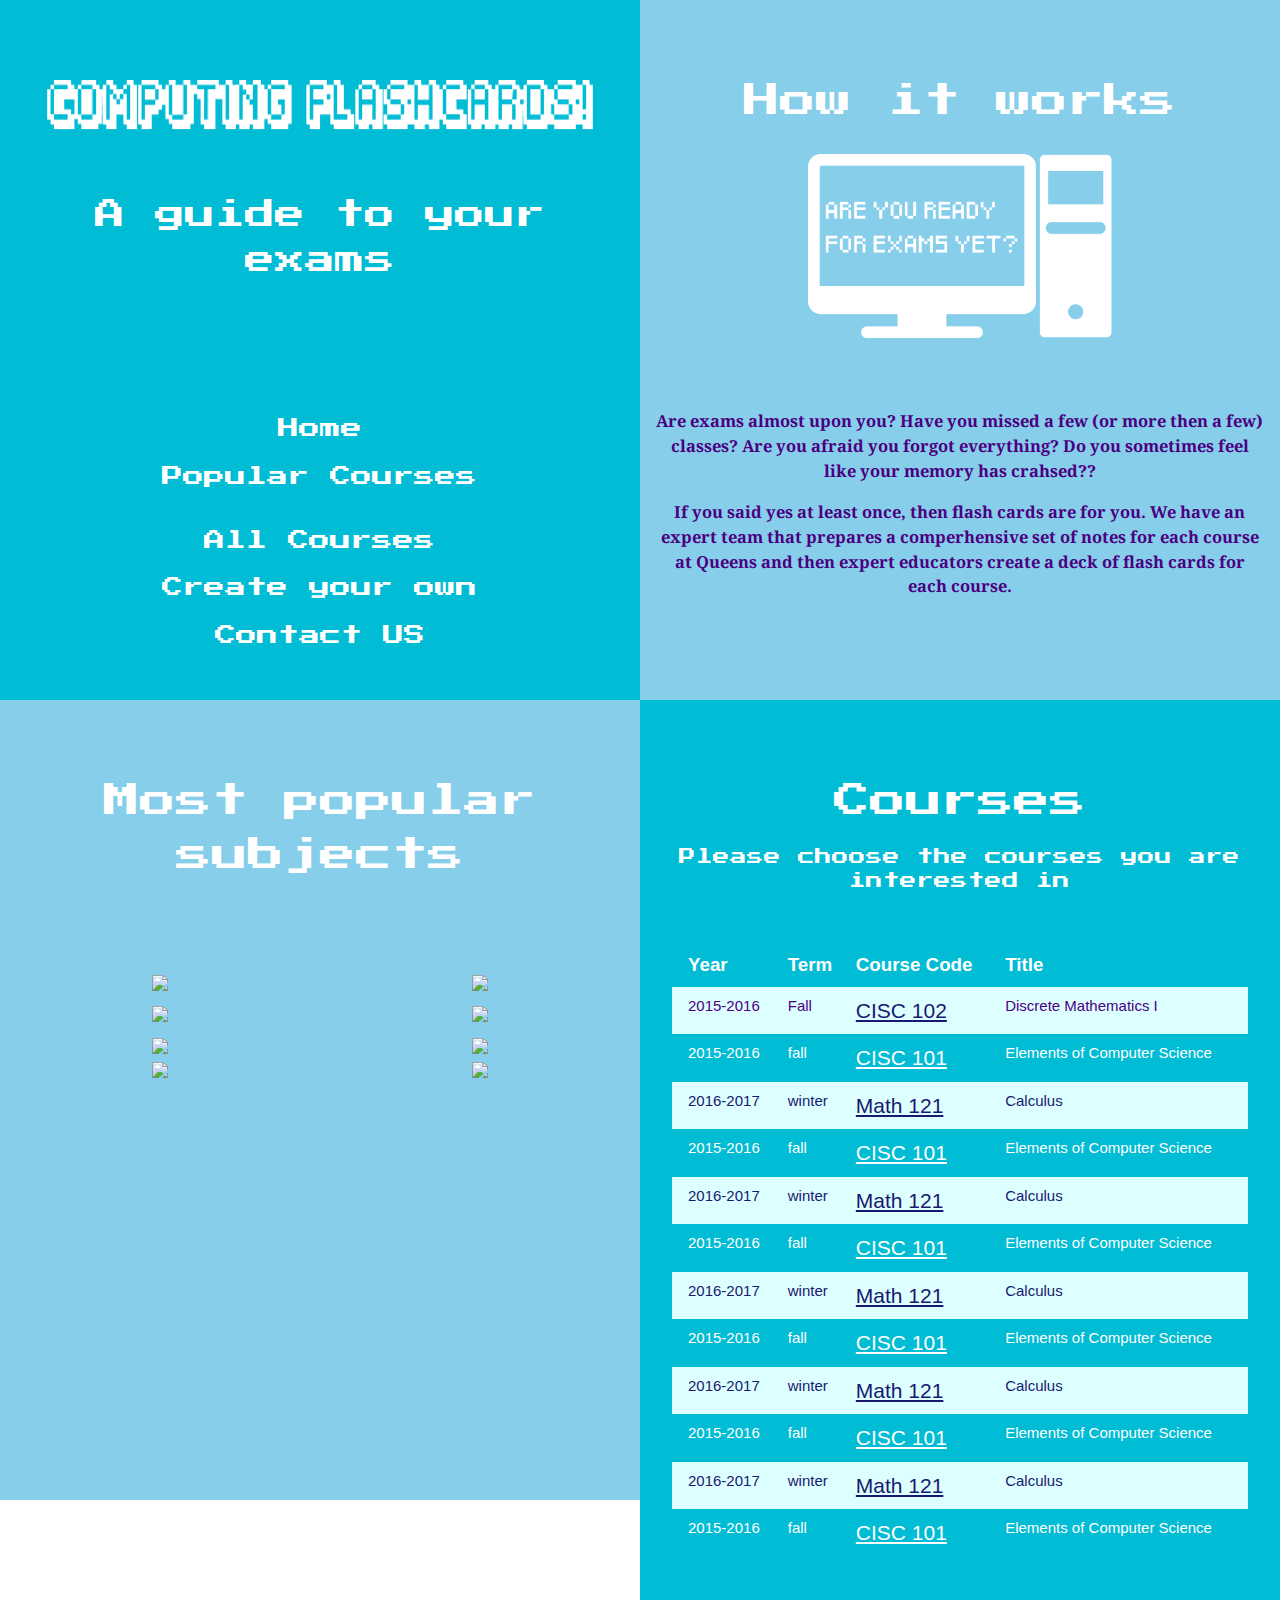
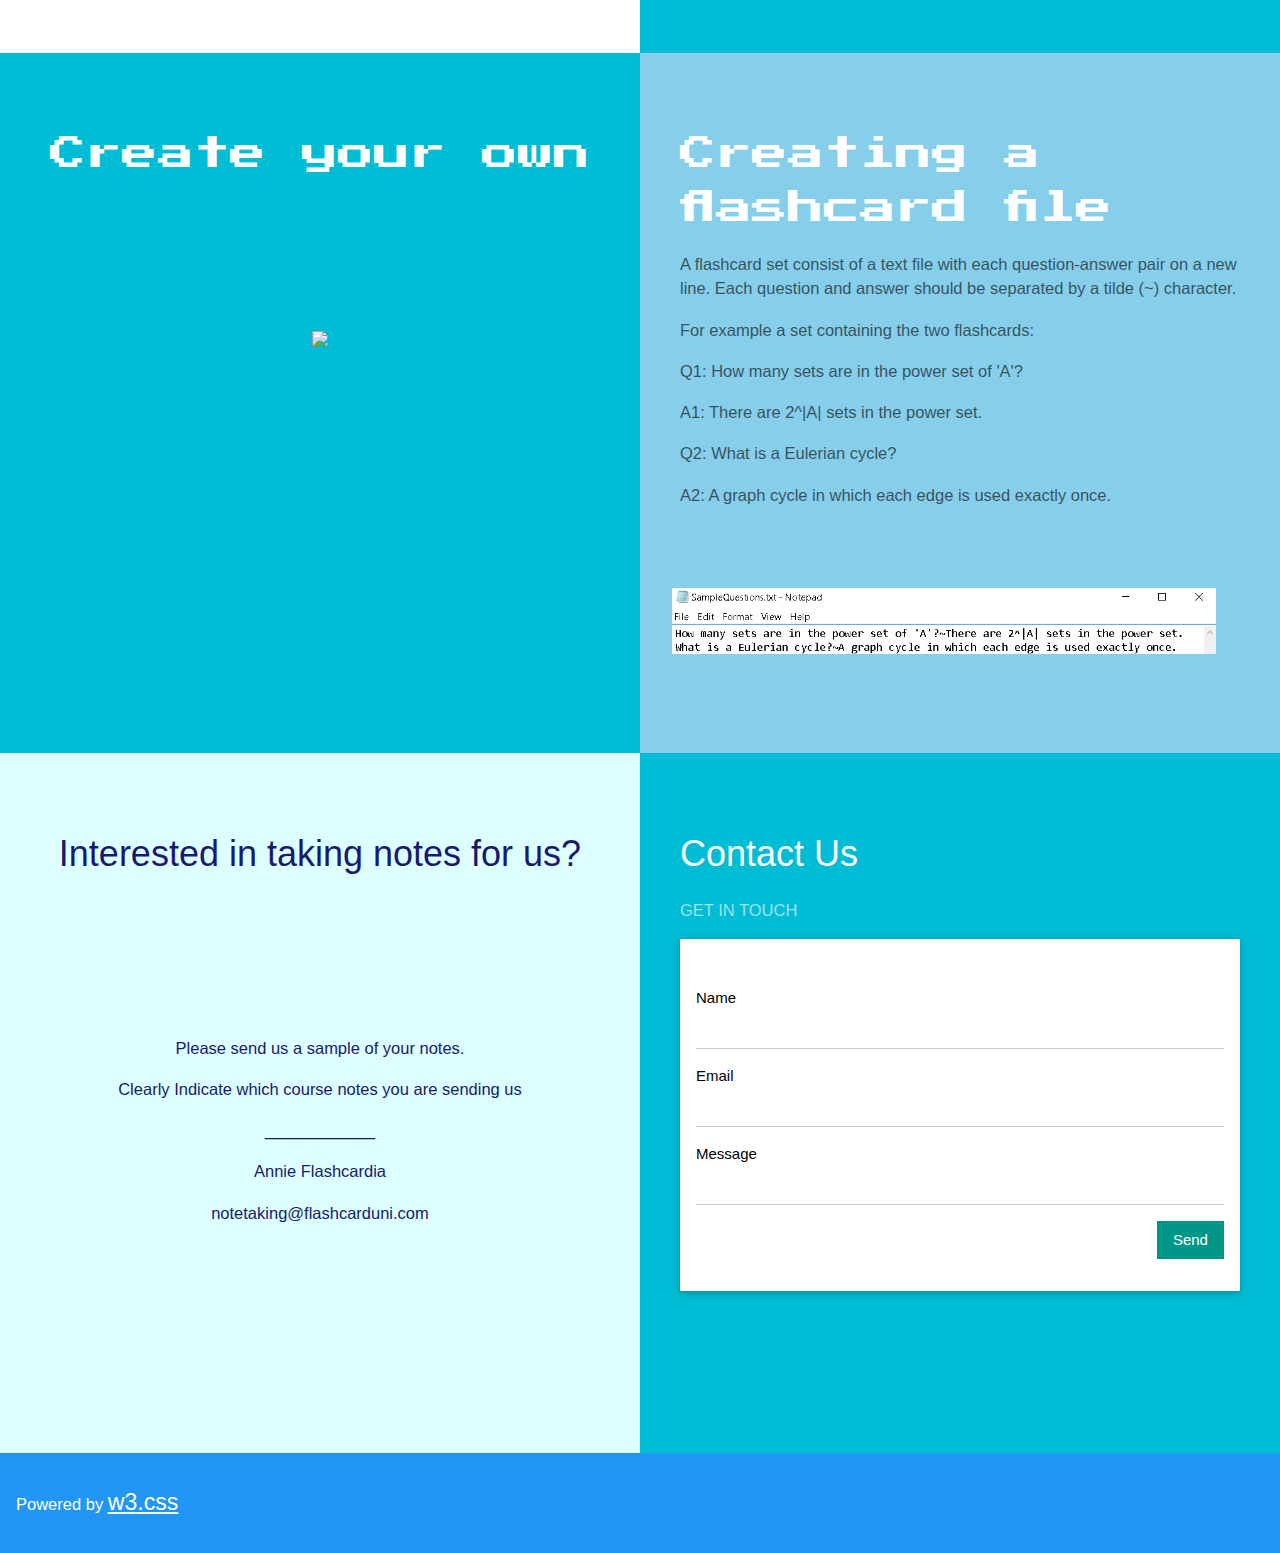
==== homepage.html @ 49ef03eb "Full commit" ====
<!DOCTYPE html>

<html>
<title>Flash Cards @Queens</title>
<meta charset="UTF-8">
<link href="https://fonts.googleapis.com/css?family=Press+Start+2P" rel="stylesheet">
<link href="https://fonts.googleapis.com/css?family=Noto+Serif|Raleway" rel="stylesheet">
<meta name="viewport" content="width=device-width, initial-scale=1">
<link rel="stylesheet" href="./css_my_edits.css">
<body class="w3-content" style="max-width:1300px">

<!-- First Grid: Logo & About -->
<div class="w3-row">
  <div class="w3-half w3-cyan w3-container w3-center" style="height:700px">
    <div class="w3-padding-64">
	  <img src="./titlestretched.png" class="w3-margin w3-rectangle" alt="Person" style="width:90%">
	  <h2 class="w3-myfont w3-padding-16" style="color:white"> A guide to your exams</h2>
	  </div>
    <div class="w3-padding-32">
      <a href="#" class="w3-button w3-cyan w3-block w3-hover-blue w3-padding-8 w3-myfont"> Home</a>
      <a href="#courses" class="w3-button w3-cyan w3-block w3-hover-teal w3-padding-8 w3-myfont" style="color:white">Popular Courses</a> </p>
      <a href="#courses" class="w3-button w3-cyan w3-block w3-hover-dark-grey w3-padding-8 w3-myfont" style="color:white">All Courses</a>
	  <a href="#create your own" class="w3-button w3-cyan w3-block w3-hover-dark-grey w3-padding-8 w3-myfont" style="color:white">Create your own</a>
	  
      <a href="#contact" class="w3-button w3-cyan w3-block w3-hover-brown w3-padding-8 w3-myfont" style="color:white">Contact US</a>
    </div>
  </div>
  <div class="w3-half  w3-light-blue w3-container" style="height:700px">
    <div class="w3-padding-64 w3-center">
      <h1 class="w3-myfont"style="color:white">How it works</h1>
      <img src="./areyouready.png" class="w3-margin" alt="Person" style="width:50%">
      <div class="w3-center w3-padding-32"style="color:indigo">
        <p class="w3-myfont3"> <strong>Are exams almost upon you? Have you missed a few (or more then a few) classes? Are you afraid you forgot everything? Do you sometimes feel like your memory has crahsed?? </strong></p>
        <p class="w3-myfont3"> <strong>If you said yes at least once, then flash cards are for you. We have an expert team that prepares a comperhensive set of notes for each course at Queens and then expert educators create a deck of flash cards for each course.</strong> </p>
      </div>
    </div>
  </div>
</div>

<!-- Second Grid: Work & Resume -->
<div class="w3-row">
  <div class="w3-half w3-light-blue w3-center" style="min-height:800px" id="courses">
    <div class="w3-padding-64">
      <h1 class="w3-myfont"style="color:white">Most popular subjects</h1>
		<p class="w3-padding-8"> </p>
    </div>
    <div class="w3-row">
      <div class="w3-half">
        <a href="./The webpage.html"> <img src="./Math 121.png" style="width:92%"> </a> 
      </div>
      <div class="w3-half">
        <a href="./The webpage.html"> <img src="./Math 121.png" style="width:92%"> </a> 
      </div>
    </div>
    <div class="w3-row w3-hide-small">
      <div class="w3-half">
        <a href="./The webpage.html"> <img src="./Math 121.png" style="width:92%"> </a> 
      </div>
      <div class="w3-half">
        <a href="./The webpage.html"> <img src="./Math 121.png" style="width:92%"> </a> 
      </div>
    </div>

    <div class="w3-row w3-hide-small">
      <div class="w3-half">
        <a href="./The webpage.html"> <img src="./Math 121.png" style="width:92%"> </a> 
      </div>
      <div class="w3-half">
        <a href="./The webpage.html"> <img src="./Math 121.png" style="width:92%"> </a> 
      </div>
    </div>

    <div class="w3-row w3-hide-small">
      <div class="w3-half">
        <img src="./Math 121.png" style="width:93%">
      </div>
      <div class="w3-half">
        <img src="./Math 121.png" style="width:93%">
      </div>
    </div><br>
    <p></p>
  </div>
  <div class="w3-half w3-cyan w3-container" style="min-height:600px">
    <div class="w3-padding-64 w3-center">
      <h1 class="w3-myfont"style="color:white">Courses</h1>
      <p class="w3-myfont"style="color:white">Please choose the courses you are interested in</p>
      <div class="w3-container w3-responsive w3-padding-32">
        <table class="w3-table">
          <tr>
            <th style="color:white">Year</th>
			<th style="color:white">Term</th>
            <th style="color:white">Course Code</th>
            <th style="color:white">Title</th>
          </tr>
          <tr class="w3-pale-blue">
            <td style="color:indigo">2015-2016</td>
			<td style="color:indigo">Fall</td>
            <td> <a href="./The webpage.html">CISC 102</a> </td>
            <td style="color:indigo">Discrete Mathematics I</td>
          </tr>
          <tr>
            <td>2015-2016</td>
			<td>fall</td>
            <td> <a href="./The webpage.html">CISC 101</a> </td>
            <td> Elements of Computer Science</td>
          </tr>
          <tr class="w3-pale-blue">
            <td>2016-2017</td>
			<td>winter</td>
            <td> <a href="./The webpage.html">Math 121</a> </td>
            <td> Calculus</td>
          </tr>
          <tr>
            <td>2015-2016</td>
			<td>fall</td>
            <td> <a href="./The webpage.html">CISC 101</a> </td>
            <td> Elements of Computer Science</td>
          </tr>
          <tr class="w3-pale-blue">
            <td>2016-2017</td>
			<td>winter</td>
            <td> <a href="./The webpage.html">Math 121</a> </td>
            <td> Calculus</td>
          </tr>
          <tr>
            <td>2015-2016</td>
			<td>fall</td>
            <td> <a href="./The webpage.html">CISC 101</a> </td>
            <td> Elements of Computer Science</td>
          </tr>
          <tr class="w3-pale-blue">
            <td>2016-2017</td>
			<td>winter</td>
            <td> <a href="./The webpage.html">Math 121</a> </td>
            <td> Calculus</td>
          </tr>
          <tr>
            <td>2015-2016</td>
			<td>fall</td>
            <td> <a href="./The webpage.html">CISC 101</a> </td>
            <td> Elements of Computer Science</td>
          </tr>
          <tr class="w3-pale-blue">
            <td>2016-2017</td>
			<td>winter</td>
            <td> <a href="./The webpage.html">Math 121</a> </td>
            <td> Calculus</td>
          </tr>
          <tr>
            <td>2015-2016</td>
			<td>fall</td>
            <td> <a href="./The webpage.html">CISC 101</a> </td>
            <td> Elements of Computer Science</td>
          </tr>
          <tr class="w3-pale-blue">
            <td>2016-2017</td>
			<td>winter</td>
            <td> <a href="./The webpage.html">Math 121</a> </td>
            <td> Calculus</td>
          </tr>
          <tr>
            <td>2015-2016</td>
			<td>fall</td>
            <td> <a href="./The webpage.html">CISC 101</a> </td>
            <td> Elements of Computer Science</td>
          </tr>

          </tr>
        </table>
      </div>
    </div>
  </div>
</div>

<!-- Third Grid: Create your own Flashcards -->
<div class="w3-row" id="create your own">
  <div class="w3-half w3-cyan w3-container w3-center" style="height:700px">
    <div class="w3-padding-64">
      <h1 class="w3-myfont">Create your own</h1>
    </div>
    <div class="w3-padding-32">
    </div>
    <div class="w3-row w3-hide-small">
    <a href="./The webpage.html"> <img src="./create your own.png" style="width:92%"> </a> 
	</div>

  </div>
  <div class="w3-half w3-light-blue w3-container" style="height:700px">
    <div class="w3-padding-64 w3-padding-large">
      <h1 class="w3-myfont" style="color:white">Creating a flashcard file</h1>
      <p class="w3-opacity">A flashcard set consist of a text file with each question-answer pair on a new line. Each question and answer should be separated by a tilde (~) character. </p>
      <p class="w3-opacity"> For example a set containing the two flashcards:</p>
      <p class="w3-opacity">		Q1: How many sets are in the power set of 'A'? </p>
      <p class="w3-opacity">		A1: There are 2^|A| sets in the power set. </p>
      <p class="w3-opacity">		Q2: What is a Eulerian cycle? </p>
      <p class="w3-opacity">		A2: A graph cycle in which each edge is used exactly once.</p>
	  </div>
  <div class="w3-half w3-light-blue w3-container">
	  <img src="./SampleQuestions.png" style="width:200%">
	  </div>
</div>

<!-- Fouth Grid: Swing By & Contact -->
<div class="w3-row" id="contact">
  <div class="w3-half w3-pale-blue w3-container w3-center" style="height:700px">
    <div class="w3-padding-64">
      <h1>Interested in taking notes for us?</h1>
    </div>
    <div class="w3-padding-64">
      <p>Please send us a sample of your notes.</p>
      <p>Clearly Indicate which course notes you are sending us</p>
	  <p>   ____________  </p>
      <p>Annie Flashcardia</p>
      <p>notetaking@flashcarduni.com</p>
    </div>
  </div>
  <div class="w3-half w3-cyan w3-container" style="height:700px">
    <div class="w3-padding-64 w3-padding-large">
      <h1>Contact Us</h1>
      <p class="w3-opacity">GET IN TOUCH</p>
      <form class="w3-container w3-card w3-padding-32 w3-white" action="/action_page.php" target="_blank">
        <div class="w3-section">
          <label>Name</label>
          <input class="w3-input" style="width:100%;" type="text" required name="Name">
        </div>
        <div class="w3-section">
          <label>Email</label>
          <input class="w3-input" style="width:100%;" type="text" required name="Email">
        </div>
        <div class="w3-section">
          <label>Message</label>
          <input class="w3-input" style="width:100%;" type="text" required name="Message">
        </div>
        <button type="submit" class="w3-button w3-teal w3-right">Send</button>
      </form>
    </div>
  </div>
</div>


<!-- Footer -->
<footer class="w3-container w3-blue w3-padding-16">
  <p>Powered by <a href="https://www.w3schools.com/w3css/default.asp" target="_blank">w3.css</a></p>
</footer>

</body>
</html>
---- css_my_edits.css ----
/* W3.CSS 4.06 November 2017 by Jan Egil and Borge Refsnes */
html{box-sizing:border-box}*,*:before,*:after{box-sizing:inherit}
/* Extract from normalize.css by Nicolas Gallagher and Jonathan Neal git.io/normalize */
h4 {
    font-size: 150%;
}
a {font-size: 140% }
p {font-size: 110% }
th {font-size: 125%}
.w3-myfont {
  font-family: "Press Start 2P", cursive, sans-serif;
}
.w3-myfont2 {
font-family: 'Raleway', sans-serif;}
.w3-myfont3 {font-family: 'Noto Serif', serif}

html{-ms-text-size-adjust:100%;-webkit-text-size-adjust:100%}body{margin:0}
article,aside,details,figcaption,figure,footer,header,main,menu,nav,section,summary{display:block}
audio,canvas,progress,video{display:inline-block}progress{vertical-align:baseline}
audio:not([controls]){display:none;height:0}[hidden],template{display:none}
a{background-color:transparent;-webkit-text-decoration-skip:objects}
a:active,a:hover{outline-width:0}abbr[title]{border-bottom:none;text-decoration:underline;text-decoration:underline dotted}
dfn{font-style:italic}mark{background:#ff0;color:#000}
small{font-size:80%}sub,sup{font-size:75%;line-height:0;position:relative;vertical-align:baseline}
sub{bottom:-0.25em}sup{top:-0.5em}figure{margin:1em 40px}img{border-style:none}svg:not(:root){overflow:hidden}
code,kbd,pre,samp{font-family:monospace,monospace;font-size:1em}hr{box-sizing:content-box;height:0;overflow:visible}
button,input,select,textarea{font:inherit;margin:0}optgroup{font-weight:bold}
button,input{overflow:visible}button,select{text-transform:none}
button,html [type=button],[type=reset],[type=submit]{-webkit-appearance:button}
button::-moz-focus-inner, [type=button]::-moz-focus-inner, [type=reset]::-moz-focus-inner, [type=submit]::-moz-focus-inner{border-style:none;padding:0}
button:-moz-focusring, [type=button]:-moz-focusring, [type=reset]:-moz-focusring, [type=submit]:-moz-focusring{outline:1px dotted ButtonText}
fieldset{border:1px solid #c0c0c0;margin:0 2px;padding:.35em .625em .75em}
legend{color:inherit;display:table;max-width:100%;padding:0;white-space:normal}textarea{overflow:auto}
[type=checkbox],[type=radio]{padding:0}
[type=number]::-webkit-inner-spin-button,[type=number]::-webkit-outer-spin-button{height:auto}
[type=search]{-webkit-appearance:textfield;outline-offset:-2px}
[type=search]::-webkit-search-cancel-button,[type=search]::-webkit-search-decoration{-webkit-appearance:none}
::-webkit-input-placeholder{color:inherit;opacity:0.54}
::-webkit-file-upload-button{-webkit-appearance:button;font:inherit}
/* End extract */
html,body{font-family:Verdana,sans-serif;font-size:15px;line-height:1.5}html{overflow-x:hidden}
h1{font-size:36px}h2{font-size:30px}h3{font-size:24px}h4{font-size:20px}h5{font-size:18px}h6{font-size:16px}.w3-serif{font-family:serif}
h1,h2,h3,h4,h5,h6{font-family:"Segoe UI",Arial,sans-serif;font-weight:400;margin:10px 0}.w3-wide{letter-spacing:4px}
hr{border:0;border-top:1px solid #eee;margin:20px 0}
.w3-image{max-width:100%;height:auto}img{margin-bottom:-5px}a{color:inherit}
.w3-table,.w3-table-all{border-collapse:collapse;border-spacing:0;width:100%;display:table}.w3-table-all{border:1px solid #ccc}
.w3-bordered tr,.w3-table-all tr{border-bottom:1px solid #ddd}.w3-striped tbody tr:nth-child(even){background-color:#f1f1f1}
.w3-table-all tr:nth-child(odd){background-color:#fff}.w3-table-all tr:nth-child(even){background-color:#f1f1f1}
.w3-hoverable tbody tr:hover,.w3-ul.w3-hoverable li:hover{background-color:#ccc}.w3-centered tr th,.w3-centered tr td{text-align:center}
.w3-table td,.w3-table th,.w3-table-all td,.w3-table-all th{padding:8px 8px;display:table-cell;text-align:left;vertical-align:top}
.w3-table th:first-child,.w3-table td:first-child,.w3-table-all th:first-child,.w3-table-all td:first-child{padding-left:16px}
.w3-btn,.w3-button{border:none;display:inline-block;outline:0;padding:8px 16px;vertical-align:middle;overflow:hidden;text-decoration:none;color:inherit;background-color:inherit;text-align:center;cursor:pointer;white-space:nowrap}
.w3-btn:hover{box-shadow:0 8px 16px 0 rgba(0,0,0,0.2),0 6px 20px 0 rgba(0,0,0,0.19)}
.w3-btn,.w3-button{-webkit-touch-callout:none;-webkit-user-select:none;-khtml-user-select:none;-moz-user-select:none;-ms-user-select:none;user-select:none}   
.w3-disabled,.w3-btn:disabled,.w3-button:disabled{cursor:not-allowed;opacity:0.3}.w3-disabled *,:disabled *{pointer-events:none}
.w3-btn.w3-disabled:hover,.w3-btn:disabled:hover{box-shadow:none}
.w3-badge,.w3-tag{background-color:#000;color:#fff;display:inline-block;padding-left:8px;padding-right:8px;text-align:center}.w3-badge{border-radius:50%}
.w3-ul{list-style-type:none;padding:0;margin:0}.w3-ul li{padding:8px 16px;border-bottom:1px solid #ddd}.w3-ul li:last-child{border-bottom:none}
.w3-tooltip,.w3-display-container{position:relative}.w3-tooltip .w3-text{display:none}.w3-tooltip:hover .w3-text{display:inline-block}
.w3-ripple:active{opacity:0.5}.w3-ripple{transition:opacity 0s}
.w3-input{padding:8px;display:block;border:none;border-bottom:1px solid #ccc;width:100%}
.w3-select{padding:9px 0;width:100%;border:none;border-bottom:1px solid #ccc}
.w3-dropdown-click,.w3-dropdown-hover{position:relative;display:inline-block;cursor:pointer}
.w3-dropdown-hover:hover .w3-dropdown-content{display:block;z-index:1}
.w3-dropdown-hover:first-child,.w3-dropdown-click:hover{background-color:#ccc;color:#000}
.w3-dropdown-hover:hover > .w3-button:first-child,.w3-dropdown-click:hover > .w3-button:first-child{background-color:#ccc;color:#000}
.w3-dropdown-content{cursor:auto;color:#000;background-color:#fff;display:none;position:absolute;min-width:160px;margin:0;padding:0}
.w3-check,.w3-radio{width:24px;height:24px;position:relative;top:6px}
.w3-sidebar{height:100%;width:200px;background-color:#fff;position:fixed!important;z-index:1;overflow:auto}
.w3-bar-block .w3-dropdown-hover,.w3-bar-block .w3-dropdown-click{width:100%}
.w3-bar-block .w3-dropdown-hover .w3-dropdown-content,.w3-bar-block .w3-dropdown-click .w3-dropdown-content{min-width:100%}
.w3-bar-block .w3-dropdown-hover .w3-button,.w3-bar-block .w3-dropdown-click .w3-button{width:100%;text-align:left;padding:8px 16px}
.w3-main,#main{transition:margin-left .4s}
.w3-modal{z-index:3;display:none;padding-top:100px;position:fixed;left:0;top:0;width:100%;height:100%;overflow:auto;background-color:rgb(0,0,0);background-color:rgba(0,0,0,0.4)}
.w3-modal-content{margin:auto;background-color:#fff;position:relative;padding:0;outline:0;width:600px}
.w3-bar{width:100%;overflow:hidden}.w3-center .w3-bar{display:inline-block;width:auto}
.w3-bar .w3-bar-item{padding:8px 16px;float:left;width:auto;border:none;outline:none;display:block}
.w3-bar .w3-dropdown-hover,.w3-bar .w3-dropdown-click{position:static;float:left}
.w3-bar .w3-button{white-space:normal}
.w3-bar-block .w3-bar-item{width:100%;display:block;padding:8px 16px;text-align:left;border:none;outline:none;white-space:normal;float:none}
.w3-bar-block.w3-center .w3-bar-item{text-align:center}.w3-block{display:block;width:100%}
.w3-responsive{display:block;overflow-x:auto}
.w3-container:after,.w3-container:before,.w3-panel:after,.w3-panel:before,.w3-row:after,.w3-row:before,.w3-row-padding:after,.w3-row-padding:before,
.w3-cell-row:before,.w3-cell-row:after,.w3-clear:after,.w3-clear:before,.w3-bar:before,.w3-bar:after{content:"";display:table;clear:both}
.w3-col,.w3-half,.w3-third,.w3-twothird,.w3-threequarter,.w3-quarter{float:left;width:100%}
.w3-col.s1{width:8.33333%}.w3-col.s2{width:16.66666%}.w3-col.s3{width:24.99999%}.w3-col.s4{width:33.33333%}
.w3-col.s5{width:41.66666%}.w3-col.s6{width:49.99999%}.w3-col.s7{width:58.33333%}.w3-col.s8{width:66.66666%}
.w3-col.s9{width:74.99999%}.w3-col.s10{width:83.33333%}.w3-col.s11{width:91.66666%}.w3-col.s12{width:99.99999%}
@media (min-width:601px){.w3-col.m1{width:8.33333%}.w3-col.m2{width:16.66666%}.w3-col.m3,.w3-quarter{width:24.99999%}.w3-col.m4,.w3-third{width:33.33333%}
.w3-col.m5{width:41.66666%}.w3-col.m6,.w3-half{width:49.99999%}.w3-col.m7{width:58.33333%}.w3-col.m8,.w3-twothird{width:66.66666%}
.w3-col.m9,.w3-threequarter{width:74.99999%}.w3-col.m10{width:83.33333%}.w3-col.m11{width:91.66666%}.w3-col.m12{width:99.99999%}}
@media (min-width:993px){.w3-col.l1{width:8.33333%}.w3-col.l2{width:16.66666%}.w3-col.l3{width:24.99999%}.w3-col.l4{width:33.33333%}
.w3-col.l5{width:41.66666%}.w3-col.l6{width:49.99999%}.w3-col.l7{width:58.33333%}.w3-col.l8{width:66.66666%}
.w3-col.l9{width:74.99999%}.w3-col.l10{width:83.33333%}.w3-col.l11{width:91.66666%}.w3-col.l12{width:99.99999%}}
.w3-content{max-width:980px;margin:auto}.w3-rest{overflow:hidden}
.w3-cell-row{display:table;width:100%}.w3-cell{display:table-cell}
.w3-cell-top{vertical-align:top}.w3-cell-middle{vertical-align:middle}.w3-cell-bottom{vertical-align:bottom}
.w3-hide{display:none!important}.w3-show-block,.w3-show{display:block!important}.w3-show-inline-block{display:inline-block!important}
@media (max-width:600px){.w3-modal-content{margin:0 10px;width:auto!important}.w3-modal{padding-top:30px}
.w3-dropdown-hover.w3-mobile .w3-dropdown-content,.w3-dropdown-click.w3-mobile .w3-dropdown-content{position:relative}	
.w3-hide-small{display:none!important}.w3-mobile{display:block;width:100%!important}.w3-bar-item.w3-mobile,.w3-dropdown-hover.w3-mobile,.w3-dropdown-click.w3-mobile{text-align:center}
.w3-dropdown-hover.w3-mobile,.w3-dropdown-hover.w3-mobile .w3-btn,.w3-dropdown-hover.w3-mobile .w3-button,.w3-dropdown-click.w3-mobile,.w3-dropdown-click.w3-mobile .w3-btn,.w3-dropdown-click.w3-mobile .w3-button{width:100%}}
@media (max-width:768px){.w3-modal-content{width:500px}.w3-modal{padding-top:50px}}
@media (min-width:993px){.w3-modal-content{width:900px}.w3-hide-large{display:none!important}.w3-sidebar.w3-collapse{display:block!important}}
@media (max-width:992px) and (min-width:601px){.w3-hide-medium{display:none!important}}
@media (max-width:992px){.w3-sidebar.w3-collapse{display:none}.w3-main{margin-left:0!important;margin-right:0!important}}
.w3-top,.w3-bottom{position:fixed;width:100%;z-index:1}.w3-top{top:0}.w3-bottom{bottom:0}
.w3-overlay{position:fixed;display:none;width:100%;height:100%;top:0;left:0;right:0;bottom:0;background-color:rgba(0,0,0,0.5);z-index:2}
.w3-display-topleft{position:absolute;left:0;top:0}.w3-display-topright{position:absolute;right:0;top:0}
.w3-display-bottomleft{position:absolute;left:0;bottom:0}.w3-display-bottomright{position:absolute;right:0;bottom:0}
.w3-display-middle{position:absolute;top:50%;left:50%;transform:translate(-50%,-50%);-ms-transform:translate(-50%,-50%)}
.w3-display-left{position:absolute;top:50%;left:0%;transform:translate(0%,-50%);-ms-transform:translate(-0%,-50%)}
.w3-display-right{position:absolute;top:50%;right:0%;transform:translate(0%,-50%);-ms-transform:translate(0%,-50%)}
.w3-display-topmiddle{position:absolute;left:50%;top:0;transform:translate(-50%,0%);-ms-transform:translate(-50%,0%)}
.w3-display-bottommiddle{position:absolute;left:50%;bottom:0;transform:translate(-50%,0%);-ms-transform:translate(-50%,0%)}
.w3-display-container:hover .w3-display-hover{display:block}.w3-display-container:hover span.w3-display-hover{display:inline-block}.w3-display-hover{display:none}
.w3-display-position{position:absolute}
.w3-circle{border-radius:50%}
.w3-round-small{border-radius:2px}.w3-round,.w3-round-medium{border-radius:4px}.w3-round-large{border-radius:8px}.w3-round-xlarge{border-radius:16px}.w3-round-xxlarge{border-radius:32px}
.w3-row-padding,.w3-row-padding>.w3-half,.w3-row-padding>.w3-third,.w3-row-padding>.w3-twothird,.w3-row-padding>.w3-threequarter,.w3-row-padding>.w3-quarter,.w3-row-padding>.w3-col{padding:0 8px}
.w3-container,.w3-panel{padding:0.01em 16px}.w3-panel{margin-top:16px;margin-bottom:16px}
.w3-code,.w3-codespan{font-family:Consolas,"courier new";font-size:16px}
.w3-code{width:auto;background-color:#fff;padding:8px 12px;border-left:4px solid #4CAF50;word-wrap:break-word}
.w3-codespan{color:crimson;background-color:#f1f1f1;padding-left:4px;padding-right:4px;font-size:110%}
.w3-card,.w3-card-2{box-shadow:0 2px 5px 0 rgba(0,0,0,0.16),0 2px 10px 0 rgba(0,0,0,0.12)}
.w3-card-4,.w3-hover-shadow:hover{box-shadow:0 4px 10px 0 rgba(0,0,0,0.2),0 4px 20px 0 rgba(0,0,0,0.19)}
.w3-spin{animation:w3-spin 2s infinite linear}@keyframes w3-spin{0%{transform:rotate(0deg)}100%{transform:rotate(359deg)}}
.w3-animate-fading{animation:fading 10s infinite}@keyframes fading{0%{opacity:0}50%{opacity:1}100%{opacity:0}}
.w3-animate-opacity{animation:opac 0.8s}@keyframes opac{from{opacity:0} to{opacity:1}}
.w3-animate-top{position:relative;animation:animatetop 0.4s}@keyframes animatetop{from{top:-300px;opacity:0} to{top:0;opacity:1}}
.w3-animate-left{position:relative;animation:animateleft 0.4s}@keyframes animateleft{from{left:-300px;opacity:0} to{left:0;opacity:1}}
.w3-animate-right{position:relative;animation:animateright 0.4s}@keyframes animateright{from{right:-300px;opacity:0} to{right:0;opacity:1}}
.w3-animate-bottom{position:relative;animation:animatebottom 0.4s}@keyframes animatebottom{from{bottom:-300px;opacity:0} to{bottom:0;opacity:1}}
.w3-animate-zoom {animation:animatezoom 0.6s}@keyframes animatezoom{from{transform:scale(0)} to{transform:scale(1)}}
.w3-animate-input{transition:width 0.4s ease-in-out}.w3-animate-input:focus{width:100%!important}
.w3-opacity,.w3-hover-opacity:hover{opacity:0.60}.w3-opacity-off,.w3-hover-opacity-off:hover{opacity:1}
.w3-opacity-max{opacity:0.25}.w3-opacity-min{opacity:0.75}
.w3-greyscale-max,.w3-grayscale-max,.w3-hover-greyscale:hover,.w3-hover-grayscale:hover{filter:grayscale(100%)}
.w3-greyscale,.w3-grayscale{filter:grayscale(75%)}.w3-greyscale-min,.w3-grayscale-min{filter:grayscale(50%)}
.w3-sepia{filter:sepia(75%)}.w3-sepia-max,.w3-hover-sepia:hover{filter:sepia(100%)}.w3-sepia-min{filter:sepia(50%)}
.w3-tiny{font-size:10px!important}.w3-small{font-size:12px!important}.w3-medium{font-size:15px!important}.w3-large{font-size:18px!important}
.w3-xlarge{font-size:24px!important}.w3-xxlarge{font-size:36px!important}.w3-xxxlarge{font-size:48px!important}.w3-jumbo{font-size:64px!important}
.w3-left-align{text-align:left!important}.w3-right-align{text-align:right!important}.w3-justify{text-align:justify!important}.w3-center{text-align:center!important}
.w3-border-0{border:0!important}.w3-border{border:1px solid #ccc!important}
.w3-border-top{border-top:1px solid #ccc!important}.w3-border-bottom{border-bottom:1px solid #ccc!important}
.w3-border-left{border-left:1px solid #ccc!important}.w3-border-right{border-right:1px solid #ccc!important}
.w3-topbar{border-top:6px solid #ccc!important}.w3-bottombar{border-bottom:6px solid #ccc!important}
.w3-leftbar{border-left:6px solid #ccc!important}.w3-rightbar{border-right:6px solid #ccc!important}
.w3-section,.w3-code{margin-top:16px!important;margin-bottom:16px!important}
.w3-margin{margin:16px!important}.w3-margin-top{margin-top:16px!important}.w3-margin-bottom{margin-bottom:16px!important}
.w3-margin-left{margin-left:16px!important}.w3-margin-right{margin-right:16px!important}
.w3-padding-small{padding:4px 8px!important}.w3-padding{padding:8px 16px!important}.w3-padding-large{padding:12px 24px!important}
.w3-padding-16{padding-top:16px!important;padding-bottom:16px!important}.w3-padding-24{padding-top:24px!important;padding-bottom:24px!important}
.w3-padding-32{padding-top:32px!important;padding-bottom:32px!important}.w3-padding-48{padding-top:48px!important;padding-bottom:48px!important}
.w3-padding-64{padding-top:64px!important;padding-bottom:64px!important}
.w3-left{float:left!important}.w3-right{float:right!important}
.w3-button:hover{color:#000!important;background-color:#ccc!important}
.w3-transparent,.w3-hover-none:hover{background-color:transparent!important}
.w3-hover-none:hover{box-shadow:none!important}
/* Colors */
.w3-amber,.w3-hover-amber:hover{color:#000!important;background-color:#ffc107!important}
.w3-aqua,.w3-hover-aqua:hover{color:#000!important;background-color:#00ffff!important}
.w3-blue,.w3-hover-blue:hover{color:#fff!important;background-color:#2196F3!important}
.w3-light-blue,.w3-hover-light-blue:hover{color:#000!important;background-color:#87CEEB!important}
.w3-brown,.w3-hover-brown:hover{color:#fff!important;background-color:#795548!important}
.w3-cyan,.w3-hover-cyan:hover{color:#fff!important;background-color:#00bcd4!important}
.w3-blue-grey,.w3-hover-blue-grey:hover,.w3-blue-gray,.w3-hover-blue-gray:hover{color:#fff!important;background-color:#607d8b!important}
.w3-green,.w3-hover-green:hover{color:#fff!important;background-color:#4CAF50!important}
.w3-light-green,.w3-hover-light-green:hover{color:#000!important;background-color:#8bc34a!important}
.w3-indigo,.w3-hover-indigo:hover{color:#fff!important;background-color:#3f51b5!important}
.w3-khaki,.w3-hover-khaki:hover{color:#000!important;background-color:#f0e68c!important}
.w3-lime,.w3-hover-lime:hover{color:#000!important;background-color:#cddc39!important}
.w3-orange,.w3-hover-orange:hover{color:#000!important;background-color:#ff9800!important}
.w3-deep-orange,.w3-hover-deep-orange:hover{color:#fff!important;background-color:#ff5722!important}
.w3-pink,.w3-hover-pink:hover{color:#fff!important;background-color:#e91e63!important}
.w3-purple,.w3-hover-purple:hover{color:#fff!important;background-color:#9c27b0!important}
.w3-deep-purple,.w3-hover-deep-purple:hover{color:#fff!important;background-color:#673ab7!important}
.w3-red,.w3-hover-red:hover{color:#fff!important;background-color:#f44336!important}
.w3-sand,.w3-hover-sand:hover{color:#000!important;background-color:#fdf5e6!important}
.w3-teal,.w3-hover-teal:hover{color:#fff!important;background-color:#009688!important}
.w3-yellow,.w3-hover-yellow:hover{color:#000!important;background-color:#ffeb3b!important}
.w3-white,.w3-hover-white:hover{color:#000!important;background-color:#fff!important}
.w3-black,.w3-hover-black:hover{color:#fff!important;background-color:#000!important}
.w3-grey,.w3-hover-grey:hover,.w3-gray,.w3-hover-gray:hover{color:#000!important;background-color:#9e9e9e!important}
.w3-light-grey,.w3-hover-light-grey:hover,.w3-light-gray,.w3-hover-light-gray:hover{color:#000!important;background-color:#f1f1f1!important}
.w3-dark-grey,.w3-hover-dark-grey:hover,.w3-dark-gray,.w3-hover-dark-gray:hover{color:#fff!important;background-color:#616161!important}
.w3-pale-red,.w3-hover-pale-red:hover{color:#000!important;background-color:#ffdddd!important}
.w3-pale-green,.w3-hover-pale-green:hover{color:#000!important;background-color:#ddffdd!important}
.w3-pale-yellow,.w3-hover-pale-yellow:hover{color:#000!important;background-color:#ffffcc!important}
.w3-pale-blue,.w3-hover-pale-blue:hover{color:#191970!important;background-color:#ddffff!important}
.w3-text-amber,.w3-hover-text-amber:hover{color:#ffc107!important}
.w3-text-aqua,.w3-hover-text-aqua:hover{color:#00ffff!important}
.w3-text-blue,.w3-hover-text-blue:hover{color:#2196F3!important}
.w3-text-light-blue,.w3-hover-text-light-blue:hover{color:#87CEEB!important}
.w3-text-brown,.w3-hover-text-brown:hover{color:#795548!important}
.w3-text-cyan,.w3-hover-text-cyan:hover{color:#00bcd4!important}
.w3-text-blue-grey,.w3-hover-text-blue-grey:hover,.w3-text-blue-gray,.w3-hover-text-blue-gray:hover{color:#607d8b!important}
.w3-text-green,.w3-hover-text-green:hover{color:#4CAF50!important}
.w3-text-light-green,.w3-hover-text-light-green:hover{color:#8bc34a!important}
.w3-text-indigo,.w3-hover-text-indigo:hover{color:#3f51b5!important}
.w3-text-khaki,.w3-hover-text-khaki:hover{color:#b4aa50!important}
.w3-text-lime,.w3-hover-text-lime:hover{color:#cddc39!important}
.w3-text-orange,.w3-hover-text-orange:hover{color:#ff9800!important}
.w3-text-deep-orange,.w3-hover-text-deep-orange:hover{color:#ff5722!important}
.w3-text-pink,.w3-hover-text-pink:hover{color:#e91e63!important}
.w3-text-purple,.w3-hover-text-purple:hover{color:#9c27b0!important}
.w3-text-deep-purple,.w3-hover-text-deep-purple:hover{color:#673ab7!important}
.w3-text-red,.w3-hover-text-red:hover{color:#f44336!important}
.w3-text-sand,.w3-hover-text-sand:hover{color:#fdf5e6!important}
.w3-text-teal,.w3-hover-text-teal:hover{color:#009688!important}
.w3-text-yellow,.w3-hover-text-yellow:hover{color:#d2be0e!important}
.w3-text-white,.w3-hover-text-white:hover{color:#fff!important}
.w3-text-black,.w3-hover-text-black:hover{color:#000!important}
.w3-text-grey,.w3-hover-text-grey:hover,.w3-text-gray,.w3-hover-text-gray:hover{color:#757575!important}
.w3-text-light-grey,.w3-hover-text-light-grey:hover,.w3-text-light-gray,.w3-hover-text-light-gray:hover{color:#f1f1f1!important}
.w3-text-dark-grey,.w3-hover-text-dark-grey:hover,.w3-text-dark-gray,.w3-hover-text-dark-gray:hover{color:#3a3a3a!important}
.w3-border-amber,.w3-hover-border-amber:hover{border-color:#ffc107!important}
.w3-border-aqua,.w3-hover-border-aqua:hover{border-color:#00ffff!important}
.w3-border-blue,.w3-hover-border-blue:hover{border-color:#2196F3!important}
.w3-border-light-blue,.w3-hover-border-light-blue:hover{border-color:#87CEEB!important}
.w3-border-brown,.w3-hover-border-brown:hover{border-color:#795548!important}
.w3-border-cyan,.w3-hover-border-cyan:hover{border-color:#00bcd4!important}
.w3-border-blue-grey,.w3-hover-border-blue-grey:hover,.w3-border-blue-gray,.w3-hover-border-blue-gray:hover{border-color:#607d8b!important}
.w3-border-green,.w3-hover-border-green:hover{border-color:#4CAF50!important}
.w3-border-light-green,.w3-hover-border-light-green:hover{border-color:#8bc34a!important}
.w3-border-indigo,.w3-hover-border-indigo:hover{border-color:#3f51b5!important}
.w3-border-khaki,.w3-hover-border-khaki:hover{border-color:#f0e68c!important}
.w3-border-lime,.w3-hover-border-lime:hover{border-color:#cddc39!important}
.w3-border-orange,.w3-hover-border-orange:hover{border-color:#ff9800!important}
.w3-border-deep-orange,.w3-hover-border-deep-orange:hover{border-color:#ff5722!important}
.w3-border-pink,.w3-hover-border-pink:hover{border-color:#e91e63!important}
.w3-border-purple,.w3-hover-border-purple:hover{border-color:#9c27b0!important}
.w3-border-deep-purple,.w3-hover-border-deep-purple:hover{border-color:#673ab7!important}
.w3-border-red,.w3-hover-border-red:hover{border-color:#f44336!important}
.w3-border-sand,.w3-hover-border-sand:hover{border-color:#fdf5e6!important}
.w3-border-teal,.w3-hover-border-teal:hover{border-color:#009688!important}
.w3-border-yellow,.w3-hover-border-yellow:hover{border-color:#ffeb3b!important}
.w3-border-white,.w3-hover-border-white:hover{border-color:#fff!important}
.w3-border-black,.w3-hover-border-black:hover{border-color:#000!important}
.w3-border-grey,.w3-hover-border-grey:hover,.w3-border-gray,.w3-hover-border-gray:hover{border-color:#9e9e9e!important}
.w3-border-light-grey,.w3-hover-border-light-grey:hover,.w3-border-light-gray,.w3-hover-border-light-gray:hover{border-color:#f1f1f1!important}
.w3-border-dark-grey,.w3-hover-border-dark-grey:hover,.w3-border-dark-gray,.w3-hover-border-dark-gray:hover{border-color:#616161!important}
.w3-border-pale-red,.w3-hover-border-pale-red:hover{border-color:#ffe7e7!important}.w3-border-pale-green,.w3-hover-border-pale-green:hover{border-color:#e7ffe7!important}
.w3-border-pale-yellow,.w3-hover-border-pale-yellow:hover{border-color:#ffffcc!important}.w3-border-pale-blue,.w3-hover-border-pale-blue:hover{border-color:#e7ffff!important}
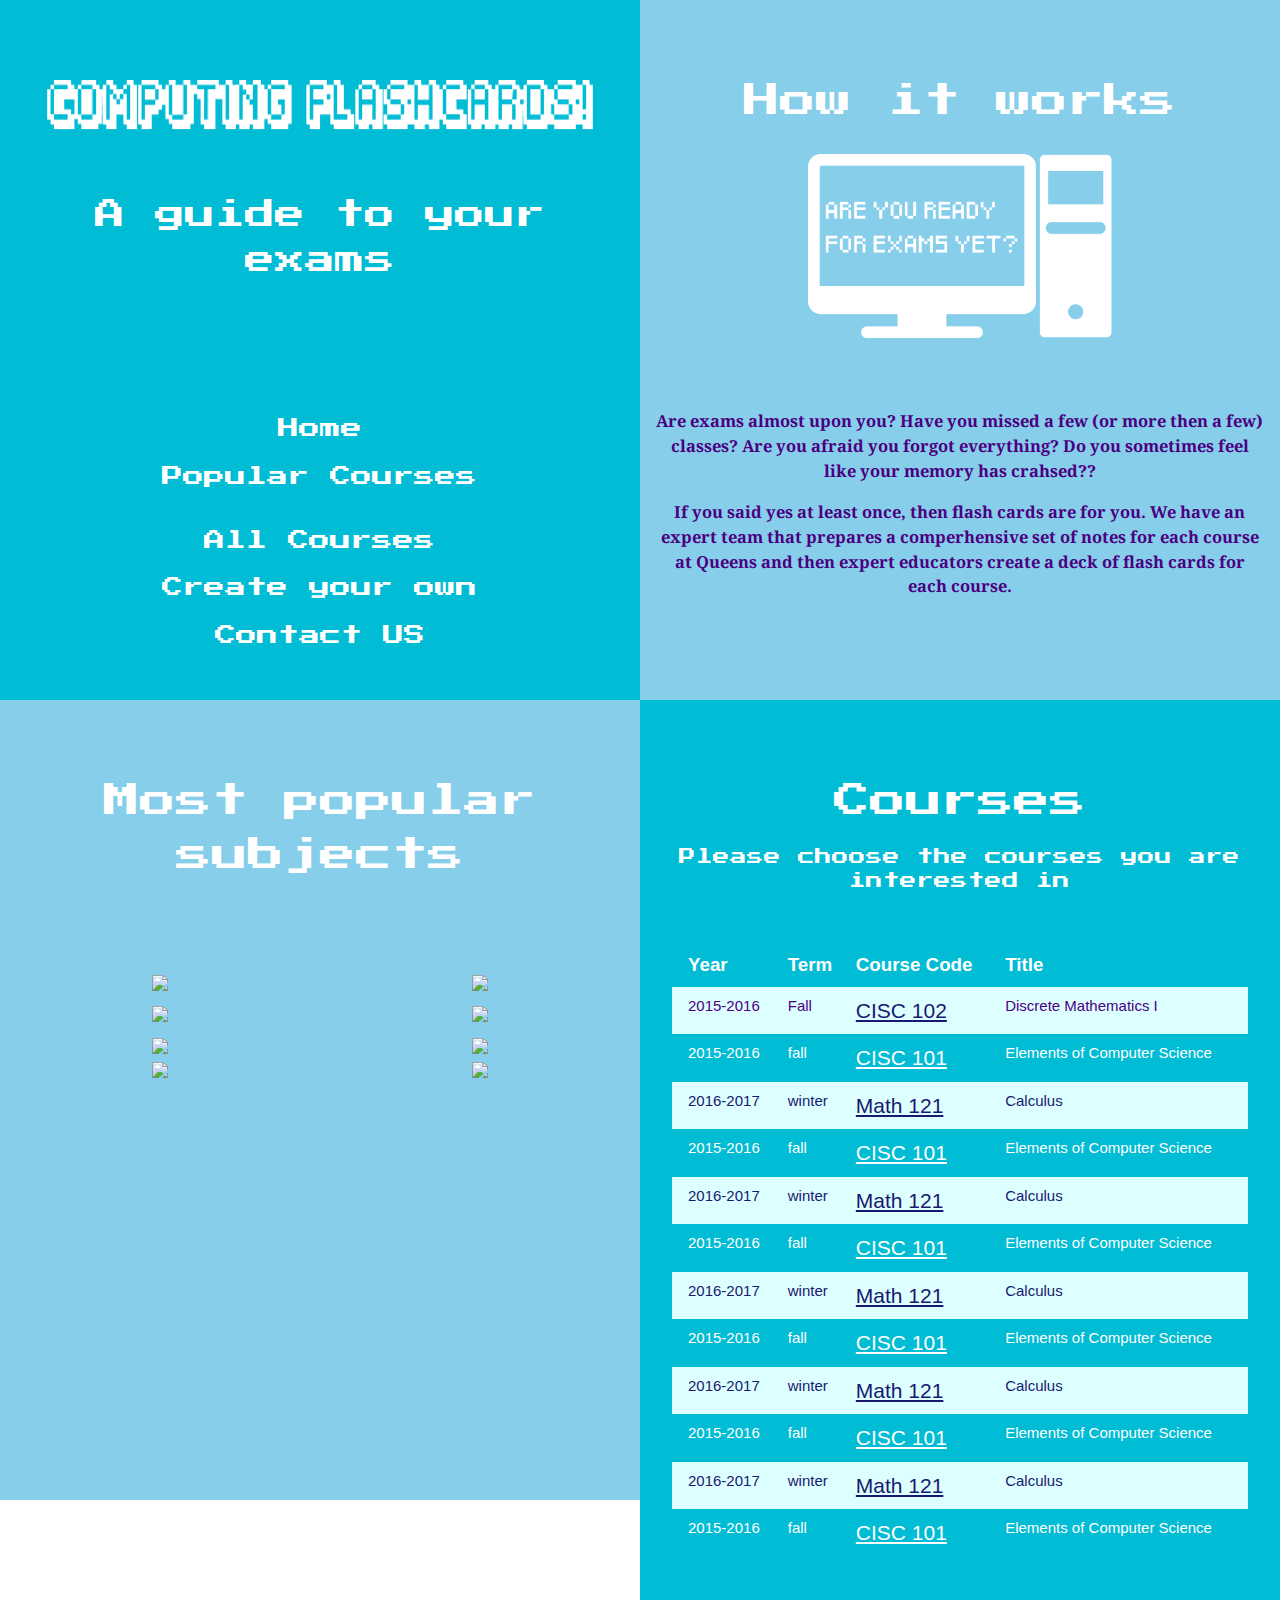
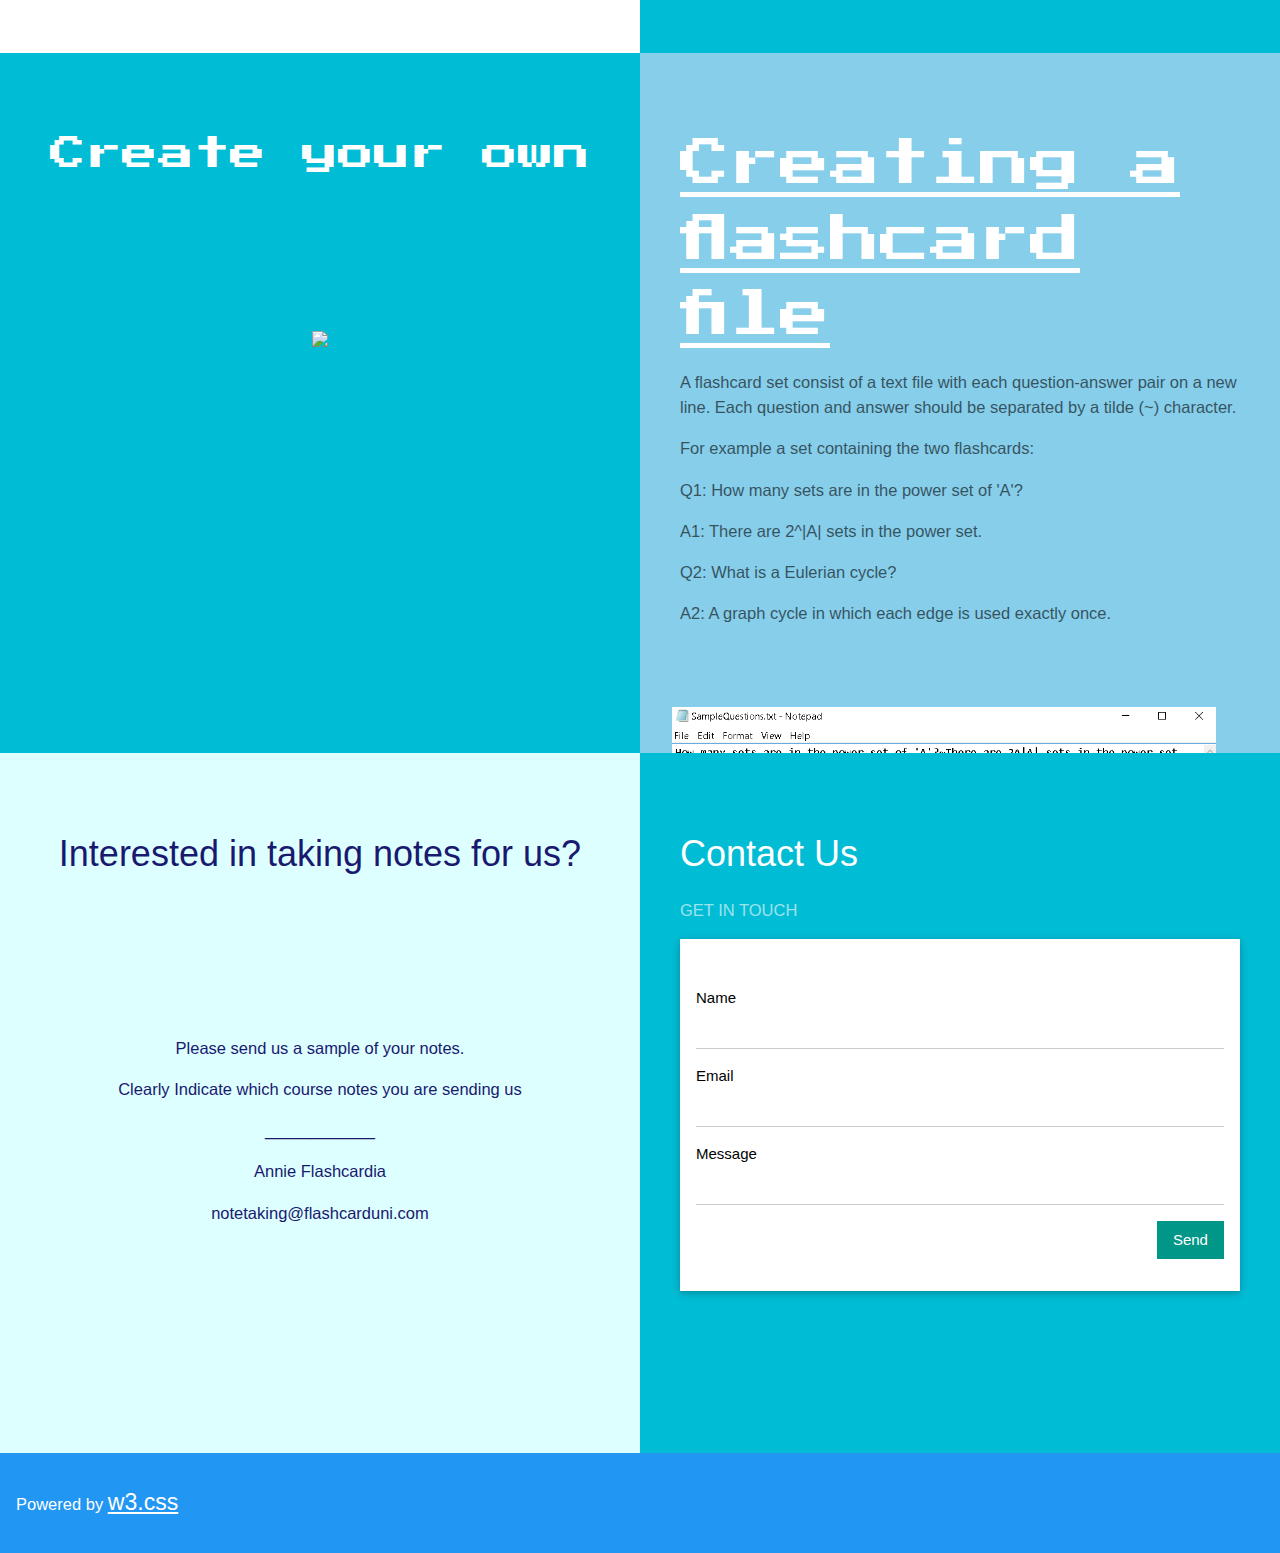
==== commit 1cc2b5d8: "final link" ====
--- a/homepage.html
+++ b/homepage.html
@@ -187,7 +187,7 @@
   </div>
   <div class="w3-half w3-light-blue w3-container" style="height:700px">
     <div class="w3-padding-64 w3-padding-large">
-      <h1 class="w3-myfont" style="color:white">Creating a flashcard file</h1>
+      <h1 class="w3-myfont" style="color:white"><a href="./index.html">Creating a flashcard file</a></h1>
       <p class="w3-opacity">A flashcard set consist of a text file with each question-answer pair on a new line. Each question and answer should be separated by a tilde (~) character. </p>
       <p class="w3-opacity"> For example a set containing the two flashcards:</p>
       <p class="w3-opacity">		Q1: How many sets are in the power set of 'A'? </p>
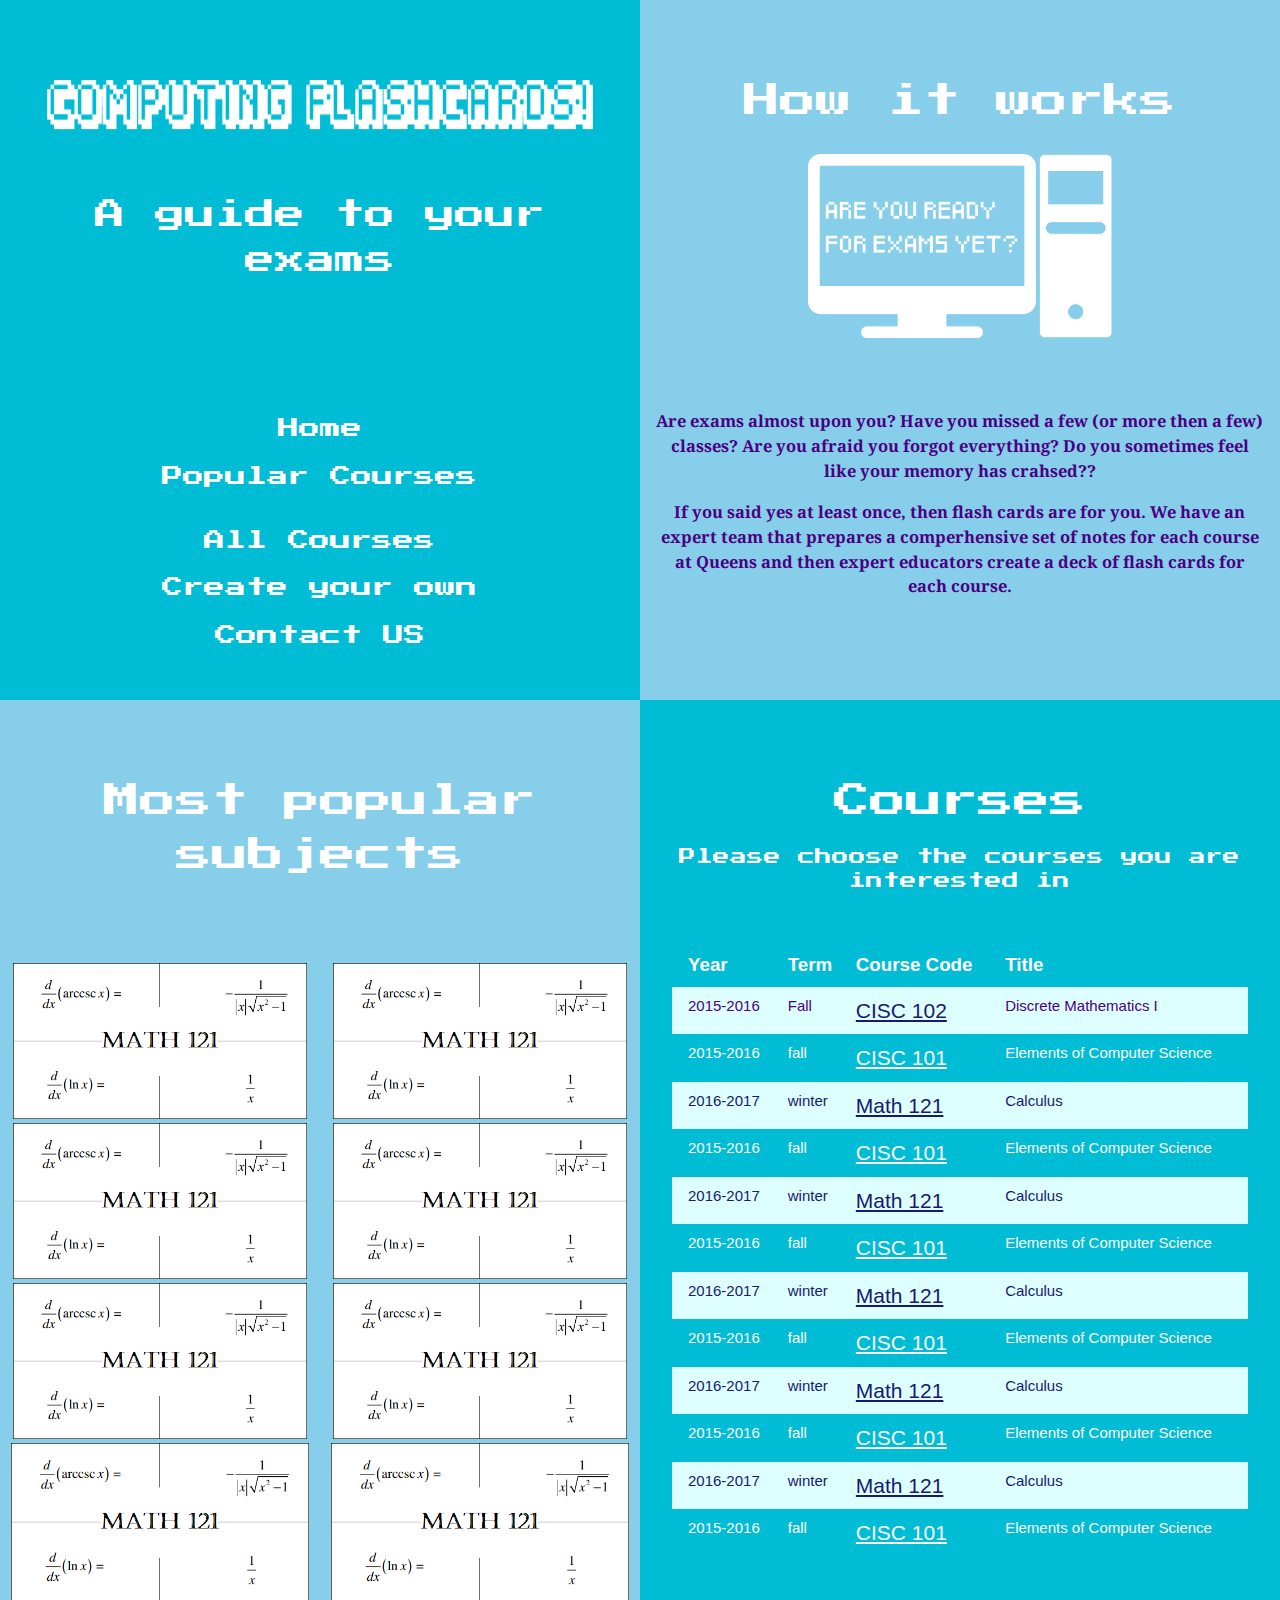
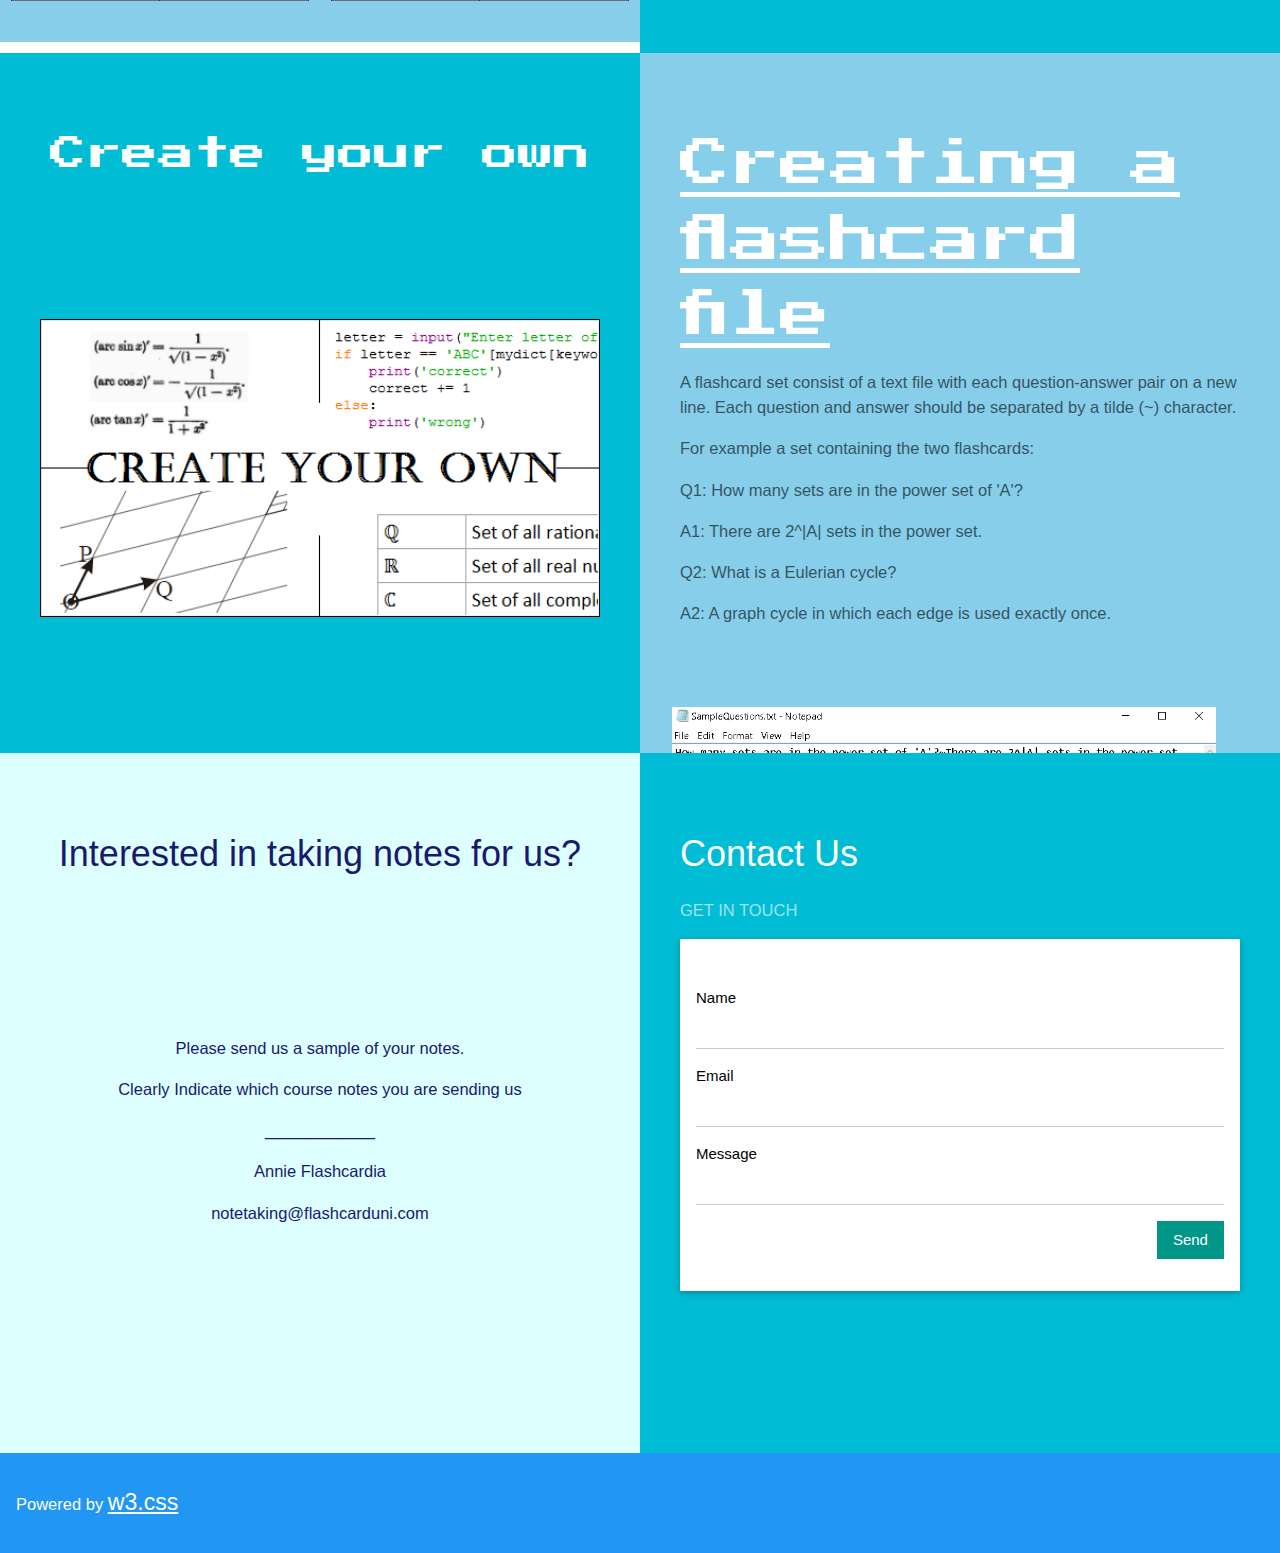
==== commit 438e7989: "fixed images" ====
--- a/homepage.html
+++ b/homepage.html
@@ -46,36 +46,36 @@
     </div>
     <div class="w3-row">
       <div class="w3-half">
-        <a href="./The webpage.html"> <img src="./Math 121.png" style="width:92%"> </a> 
-      </div>
-      <div class="w3-half">
-        <a href="./The webpage.html"> <img src="./Math 121.png" style="width:92%"> </a> 
-      </div>
-    </div>
-    <div class="w3-row w3-hide-small">
-      <div class="w3-half">
-        <a href="./The webpage.html"> <img src="./Math 121.png" style="width:92%"> </a> 
-      </div>
-      <div class="w3-half">
-        <a href="./The webpage.html"> <img src="./Math 121.png" style="width:92%"> </a> 
-      </div>
-    </div>
-
-    <div class="w3-row w3-hide-small">
-      <div class="w3-half">
-        <a href="./The webpage.html"> <img src="./Math 121.png" style="width:92%"> </a> 
-      </div>
-      <div class="w3-half">
-        <a href="./The webpage.html"> <img src="./Math 121.png" style="width:92%"> </a> 
-      </div>
-    </div>
-
-    <div class="w3-row w3-hide-small">
-      <div class="w3-half">
-        <img src="./Math 121.png" style="width:93%">
-      </div>
-      <div class="w3-half">
-        <img src="./Math 121.png" style="width:93%">
+        <a href="./homepage.html"> <img src="./Math 121.PNG" style="width:92%"> </a> 
+      </div>
+      <div class="w3-half">
+        <a href="./homepage.html"> <img src="./Math 121.PNG" style="width:92%"> </a> 
+      </div>
+    </div>
+    <div class="w3-row w3-hide-small">
+      <div class="w3-half">
+        <a href="./homepage.html"> <img src="./Math 121.PNG" style="width:92%"> </a> 
+      </div>
+      <div class="w3-half">
+        <a href="./homepage.html"> <img src="./Math 121.PNG" style="width:92%"> </a> 
+      </div>
+    </div>
+
+    <div class="w3-row w3-hide-small">
+      <div class="w3-half">
+        <a href="./homepage.html"> <img src="./Math 121.PNG" style="width:92%"> </a> 
+      </div>
+      <div class="w3-half">
+        <a href="./homepage.html"> <img src="./Math 121.PNG" style="width:92%"> </a> 
+      </div>
+    </div>
+
+    <div class="w3-row w3-hide-small">
+      <div class="w3-half">
+        <img src="./Math 121.PNG" style="width:93%">
+      </div>
+      <div class="w3-half">
+        <img src="./Math 121.PNG" style="width:93%">
       </div>
     </div><br>
     <p></p>
@@ -95,73 +95,73 @@
           <tr class="w3-pale-blue">
             <td style="color:indigo">2015-2016</td>
 			<td style="color:indigo">Fall</td>
-            <td> <a href="./The webpage.html">CISC 102</a> </td>
+            <td> <a href="./homepage.html">CISC 102</a> </td>
             <td style="color:indigo">Discrete Mathematics I</td>
           </tr>
           <tr>
             <td>2015-2016</td>
 			<td>fall</td>
-            <td> <a href="./The webpage.html">CISC 101</a> </td>
-            <td> Elements of Computer Science</td>
-          </tr>
-          <tr class="w3-pale-blue">
-            <td>2016-2017</td>
-			<td>winter</td>
-            <td> <a href="./The webpage.html">Math 121</a> </td>
-            <td> Calculus</td>
-          </tr>
-          <tr>
-            <td>2015-2016</td>
-			<td>fall</td>
-            <td> <a href="./The webpage.html">CISC 101</a> </td>
-            <td> Elements of Computer Science</td>
-          </tr>
-          <tr class="w3-pale-blue">
-            <td>2016-2017</td>
-			<td>winter</td>
-            <td> <a href="./The webpage.html">Math 121</a> </td>
-            <td> Calculus</td>
-          </tr>
-          <tr>
-            <td>2015-2016</td>
-			<td>fall</td>
-            <td> <a href="./The webpage.html">CISC 101</a> </td>
-            <td> Elements of Computer Science</td>
-          </tr>
-          <tr class="w3-pale-blue">
-            <td>2016-2017</td>
-			<td>winter</td>
-            <td> <a href="./The webpage.html">Math 121</a> </td>
-            <td> Calculus</td>
-          </tr>
-          <tr>
-            <td>2015-2016</td>
-			<td>fall</td>
-            <td> <a href="./The webpage.html">CISC 101</a> </td>
-            <td> Elements of Computer Science</td>
-          </tr>
-          <tr class="w3-pale-blue">
-            <td>2016-2017</td>
-			<td>winter</td>
-            <td> <a href="./The webpage.html">Math 121</a> </td>
-            <td> Calculus</td>
-          </tr>
-          <tr>
-            <td>2015-2016</td>
-			<td>fall</td>
-            <td> <a href="./The webpage.html">CISC 101</a> </td>
-            <td> Elements of Computer Science</td>
-          </tr>
-          <tr class="w3-pale-blue">
-            <td>2016-2017</td>
-			<td>winter</td>
-            <td> <a href="./The webpage.html">Math 121</a> </td>
-            <td> Calculus</td>
-          </tr>
-          <tr>
-            <td>2015-2016</td>
-			<td>fall</td>
-            <td> <a href="./The webpage.html">CISC 101</a> </td>
+            <td> <a href="./homepage.html">CISC 101</a> </td>
+            <td> Elements of Computer Science</td>
+          </tr>
+          <tr class="w3-pale-blue">
+            <td>2016-2017</td>
+			<td>winter</td>
+            <td> <a href="./homepage.html">Math 121</a> </td>
+            <td> Calculus</td>
+          </tr>
+          <tr>
+            <td>2015-2016</td>
+			<td>fall</td>
+            <td> <a href="./homepage.html">CISC 101</a> </td>
+            <td> Elements of Computer Science</td>
+          </tr>
+          <tr class="w3-pale-blue">
+            <td>2016-2017</td>
+			<td>winter</td>
+            <td> <a href="./homepage.html">Math 121</a> </td>
+            <td> Calculus</td>
+          </tr>
+          <tr>
+            <td>2015-2016</td>
+			<td>fall</td>
+            <td> <a href="./homepage.html">CISC 101</a> </td>
+            <td> Elements of Computer Science</td>
+          </tr>
+          <tr class="w3-pale-blue">
+            <td>2016-2017</td>
+			<td>winter</td>
+            <td> <a href="./homepage.html">Math 121</a> </td>
+            <td> Calculus</td>
+          </tr>
+          <tr>
+            <td>2015-2016</td>
+			<td>fall</td>
+            <td> <a href="./homepage.html">CISC 101</a> </td>
+            <td> Elements of Computer Science</td>
+          </tr>
+          <tr class="w3-pale-blue">
+            <td>2016-2017</td>
+			<td>winter</td>
+            <td> <a href="./homepage.html">Math 121</a> </td>
+            <td> Calculus</td>
+          </tr>
+          <tr>
+            <td>2015-2016</td>
+			<td>fall</td>
+            <td> <a href="./homepage.html">CISC 101</a> </td>
+            <td> Elements of Computer Science</td>
+          </tr>
+          <tr class="w3-pale-blue">
+            <td>2016-2017</td>
+			<td>winter</td>
+            <td> <a href="./homepage.html">Math 121</a> </td>
+            <td> Calculus</td>
+          </tr>
+          <tr>
+            <td>2015-2016</td>
+			<td>fall</td>
+            <td> <a href="./homepage.html">CISC 101</a> </td>
             <td> Elements of Computer Science</td>
           </tr>
 
@@ -181,7 +181,7 @@
     <div class="w3-padding-32">
     </div>
     <div class="w3-row w3-hide-small">
-    <a href="./The webpage.html"> <img src="./create your own.png" style="width:92%"> </a> 
+    <a href="./homepage.html"> <img src="./create your own.PNG" style="width:92%"> </a> 
 	</div>
 
   </div>
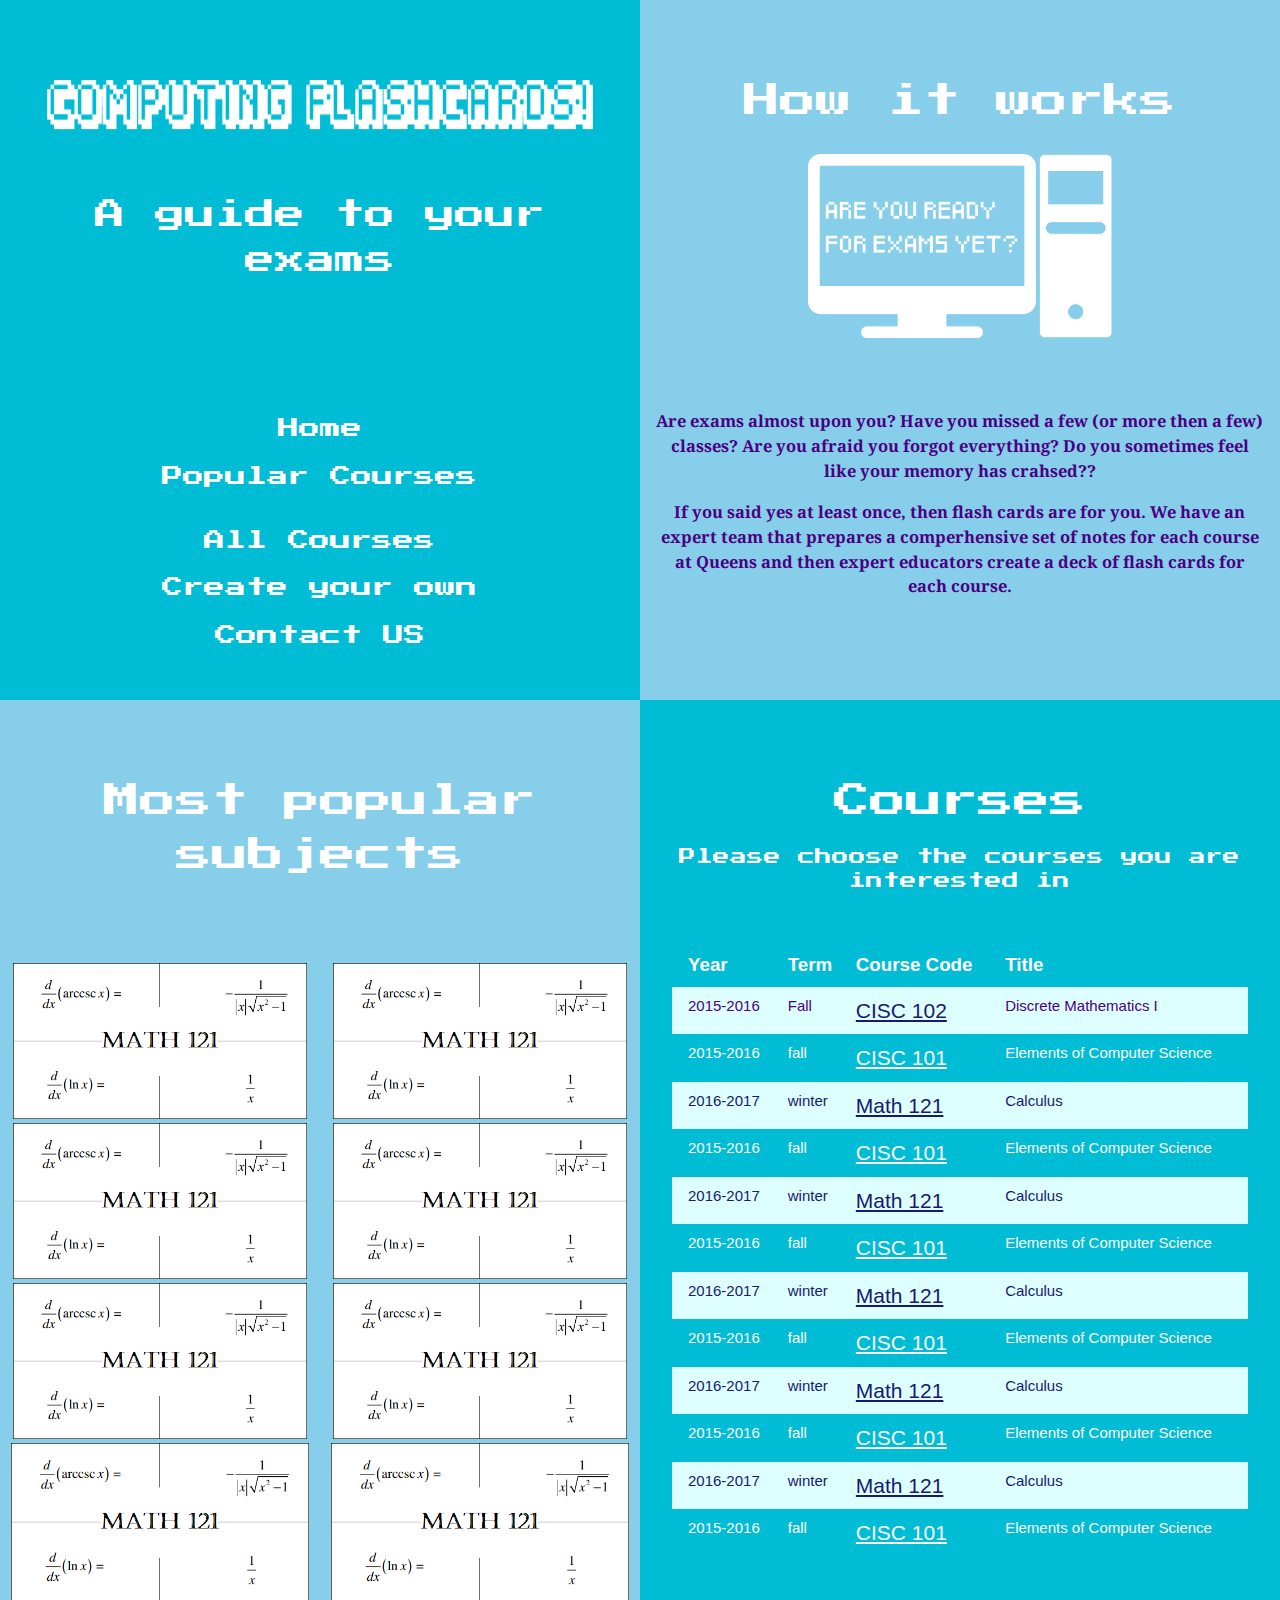
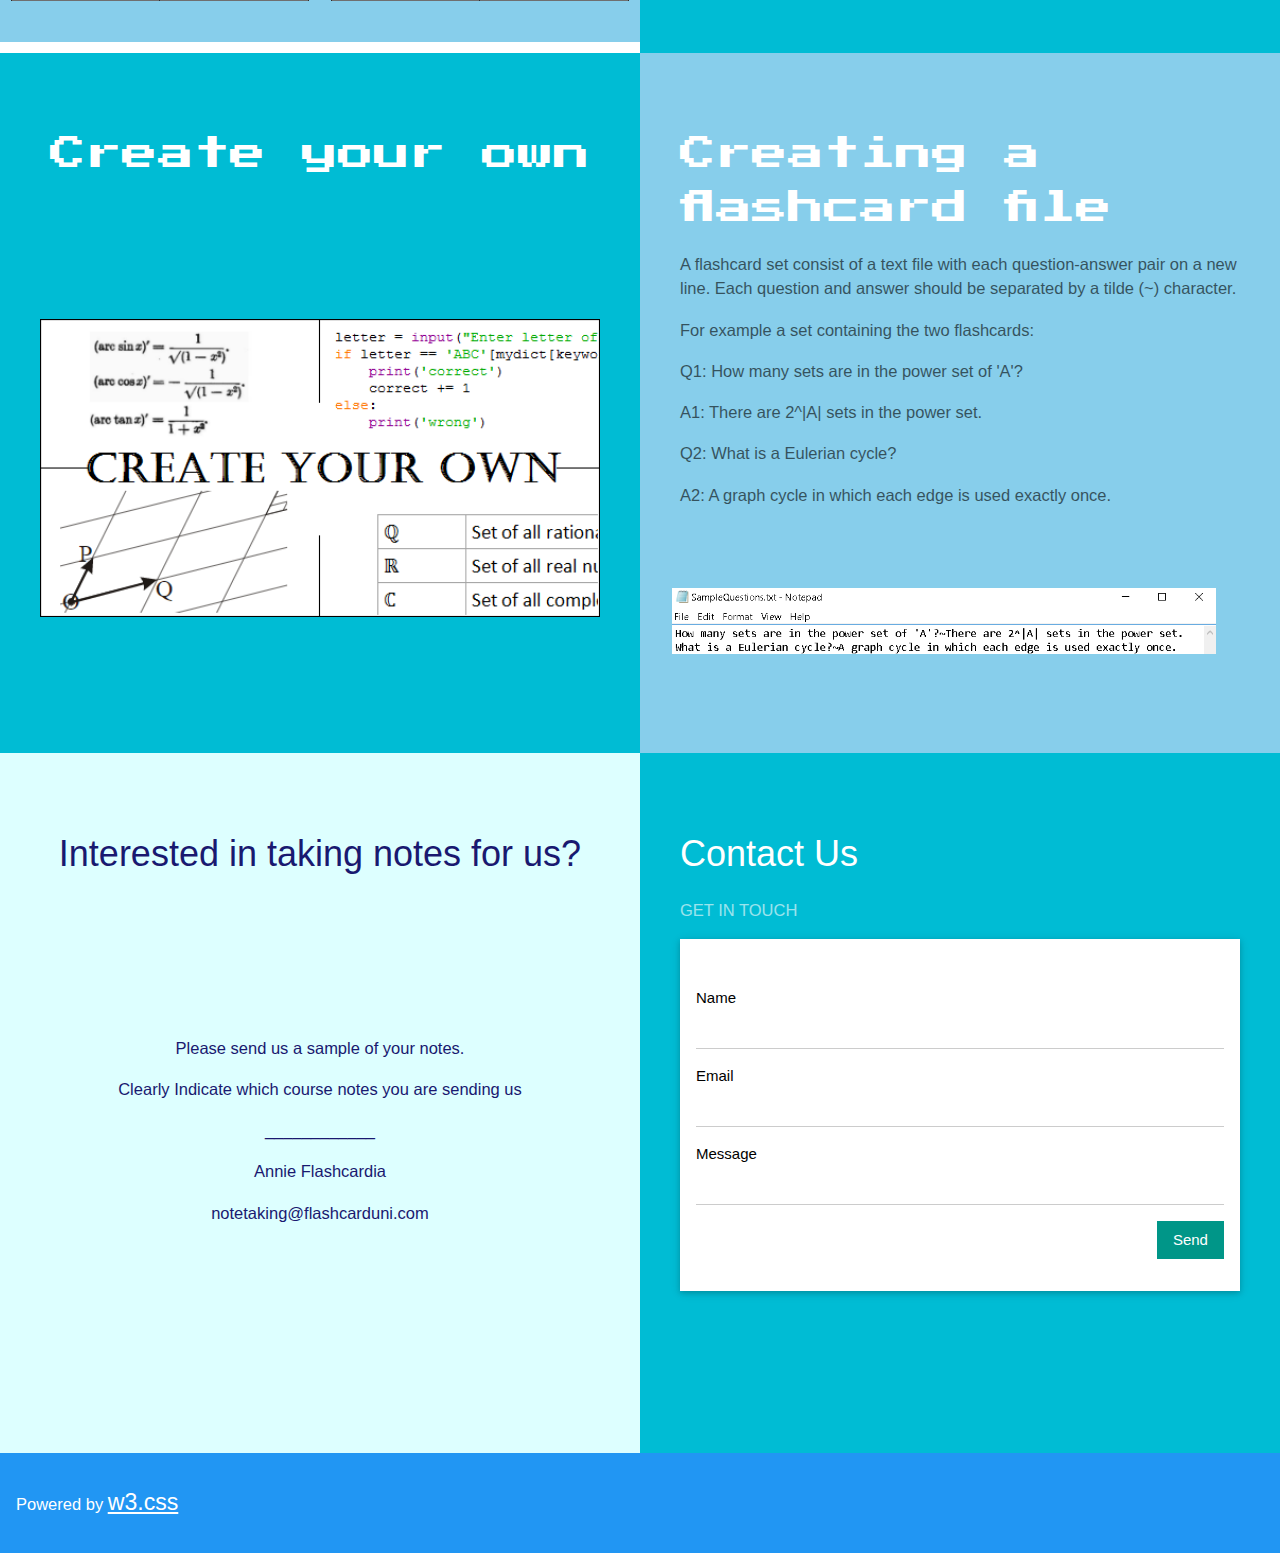
==== commit 3bce24ce: "Moved create your own link" ====
--- a/homepage.html
+++ b/homepage.html
@@ -181,13 +181,13 @@
     <div class="w3-padding-32">
     </div>
     <div class="w3-row w3-hide-small">
-    <a href="./homepage.html"> <img src="./create your own.PNG" style="width:92%"> </a> 
+    <a href="./index.html"><img src="./create your own.PNG" style="width:92%"> </a> 
 	</div>
 
   </div>
   <div class="w3-half w3-light-blue w3-container" style="height:700px">
     <div class="w3-padding-64 w3-padding-large">
-      <h1 class="w3-myfont" style="color:white"><a href="./index.html">Creating a flashcard file</a></h1>
+      <h1 class="w3-myfont" style="color:white">Creating a flashcard file</h1>
       <p class="w3-opacity">A flashcard set consist of a text file with each question-answer pair on a new line. Each question and answer should be separated by a tilde (~) character. </p>
       <p class="w3-opacity"> For example a set containing the two flashcards:</p>
       <p class="w3-opacity">		Q1: How many sets are in the power set of 'A'? </p>
